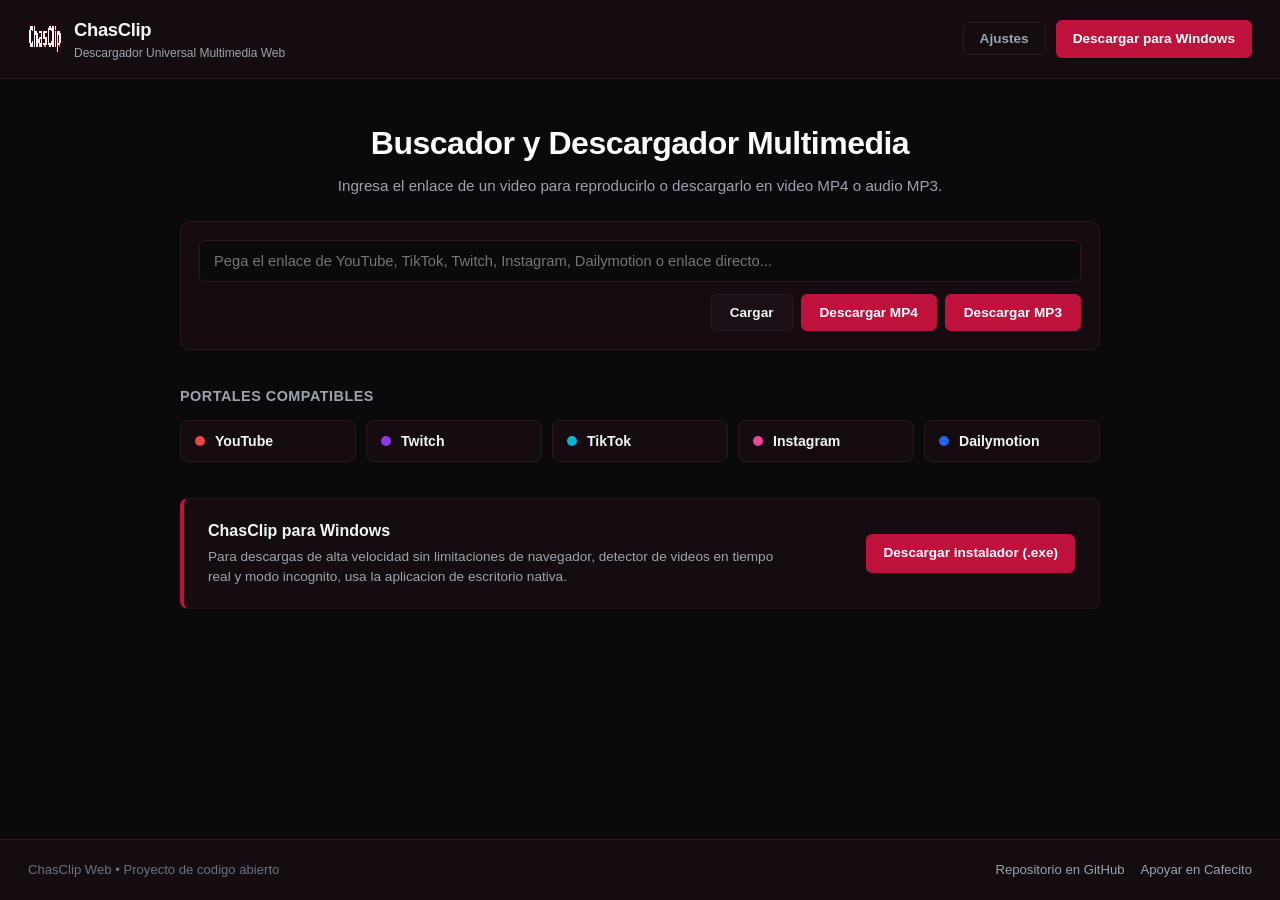
==== docs/index.html @ 83d8864e "feat: Version web de ChasClip para GitHub Pages y servicio backend" ====
<!DOCTYPE html>
<html lang="es">
<head>
  <meta charset="UTF-8">
  <meta name="viewport" content="width=device-width, initial-scale=1.0">
  <title>ChasClip — Descargador Universal Multimedia Web</title>
  <link rel="icon" type="image/x-icon" href="assets/logo.ico">
  <link rel="stylesheet" href="style.css">
</head>
<body>
  <div class="app-layout">
    <header class="app-header">
      <div class="header-brand">
        <img src="assets/logo.png" alt="ChasClip Logo" class="brand-logo">
        <div class="brand-info">
          <span class="brand-name">ChasClip</span>
          <span class="brand-sub">Descargador Universal Multimedia Web</span>
        </div>
      </div>
      <div class="header-actions">
        <button id="btnSettings" class="btn-secondary" title="Configurar servidor API">Ajustes</button>
        <a href="https://github.com/tomaslobotup/ChasClip/releases/latest/download/ChasClip-Setup.exe" class="btn-primary" target="_blank" rel="noopener">
          Descargar para Windows
        </a>
      </div>
    </header>

    <main class="main-content">
      <section class="hero-section">
        <h1 class="hero-title">Buscador y Descargador Multimedia</h1>
        <p class="hero-subtitle">Ingresa el enlace de un video para reproducirlo o descargarlo en video MP4 o audio MP3.</p>

        <div class="search-box">
          <input type="text" id="videoUrlInput" class="input-url" placeholder="Pega el enlace de YouTube, TikTok, Twitch, Instagram, Dailymotion o enlace directo..." autocomplete="off">
          <div class="search-buttons">
            <button id="btnLoadVideo" class="btn-action">Cargar</button>
            <button id="btnDownloadMp4" class="btn-action btn-accent">Descargar MP4</button>
            <button id="btnDownloadMp3" class="btn-action btn-accent">Descargar MP3</button>
          </div>
        </div>

        <div id="statusMessage" class="status-message"></div>
      </section>

      <section class="shortcuts-section">
        <h2 class="section-title">Portales compatibles</h2>
        <div class="shortcuts-grid">
          <button class="shortcut-card" data-url="https://www.youtube.com">
            <span class="shortcut-dot dot-red"></span>
            <span class="shortcut-title">YouTube</span>
          </button>
          <button class="shortcut-card" data-url="https://www.twitch.tv">
            <span class="shortcut-dot dot-purple"></span>
            <span class="shortcut-title">Twitch</span>
          </button>
          <button class="shortcut-card" data-url="https://www.tiktok.com">
            <span class="shortcut-dot dot-cyan"></span>
            <span class="shortcut-title">TikTok</span>
          </button>
          <button class="shortcut-card" data-url="https://www.instagram.com">
            <span class="shortcut-dot dot-pink"></span>
            <span class="shortcut-title">Instagram</span>
          </button>
          <button class="shortcut-card" data-url="https://www.dailymotion.com">
            <span class="shortcut-dot dot-blue"></span>
            <span class="shortcut-title">Dailymotion</span>
          </button>
        </div>
      </section>

      <section id="playerSection" class="player-section hidden">
        <div class="player-wrapper">
          <div id="embedContainer" class="embed-container"></div>
        </div>
        <div class="player-meta">
          <h3 id="playerTitle" class="player-title"></h3>
          <div class="player-actions">
            <button id="btnDownloadCurrentMp4" class="btn-action btn-accent">Descargar Video</button>
            <button id="btnDownloadCurrentMp3" class="btn-action btn-accent">Descargar MP3</button>
          </div>
        </div>
      </section>

      <section class="desktop-banner">
        <div class="banner-content">
          <h3>ChasClip para Windows</h3>
          <p>Para descargas de alta velocidad sin limitaciones de navegador, detector de videos en tiempo real y modo incognito, usa la aplicacion de escritorio nativa.</p>
        </div>
        <a href="https://github.com/tomaslobotup/ChasClip/releases/latest/download/ChasClip-Setup.exe" class="btn-primary" target="_blank" rel="noopener">
          Descargar instalador (.exe)
        </a>
      </section>
    </main>

    <footer class="app-footer">
      <span>ChasClip Web • Proyecto de codigo abierto</span>
      <div class="footer-links">
        <a href="https://github.com/tomaslobotup/ChasClip" target="_blank" rel="noopener">Repositorio en GitHub</a>
        <a href="https://cafecito.app/atomichead" target="_blank" rel="noopener">Apoyar en Cafecito</a>
      </div>
    </footer>
  </div>

  <div id="settingsModal" class="modal hidden">
    <div class="modal-card">
      <div class="modal-header">
        <h3>Ajustes de Servidor Backend</h3>
        <button id="btnCloseModal" class="btn-close">&times;</button>
      </div>
      <div class="modal-body">
        <p>Por defecto la version web utiliza el servicio de descarga en la nube integrado. Si desplegaste tu propio servidor backend de ChasClip (en Render o Railway), ingresa su URL aqui:</p>
        <label for="apiUrlInput">URL de la API backend:</label>
        <input type="text" id="apiUrlInput" class="input-url" placeholder="https://tu-api.onrender.com">
        <small>Deja este campo vacio para usar el servidor publico por defecto.</small>
      </div>
      <div class="modal-footer">
        <button id="btnSaveSettings" class="btn-primary">Guardar</button>
      </div>
    </div>
  </div>

  <script src="app.js"></script>
</body>
</html>
---- docs/style.css ----
:root {
  --bg-main: #0a0a0c;
  --bg-surface: #140c10;
  --bg-card: #1a0f16;
  --border-color: #2e1723;
  --border-subtle: #24131c;
  --accent-primary: #be123c;
  --accent-hover: #e11d48;
  --accent-active: #9f1239;
  --text-primary: #f3f4f6;
  --text-secondary: #9ca3af;
  --text-muted: #6b7280;
  --font-family: -apple-system, BlinkMacSystemFont, "Segoe UI", Roboto, Helvetica, Arial, sans-serif;
}

* {
  box-sizing: border-box;
  margin: 0;
  padding: 0;
}

body {
  background-color: var(--bg-main);
  color: var(--text-primary);
  font-family: var(--font-family);
  line-height: 1.5;
  min-height: 100vh;
}

.app-layout {
  display: flex;
  flex-direction: column;
  min-height: 100vh;
}

/* Header */
.app-header {
  display: flex;
  justify-content: space-between;
  align-items: center;
  padding: 16px 28px;
  background-color: var(--bg-surface);
  border-bottom: 1px solid var(--border-color);
}

.header-brand {
  display: flex;
  align-items: center;
  gap: 12px;
}

.brand-logo {
  width: 34px;
  height: 34px;
  image-rendering: pixelated;
}

.brand-info {
  display: flex;
  flex-direction: column;
}

.brand-name {
  font-size: 1.15rem;
  font-weight: 700;
  color: var(--text-primary);
  letter-spacing: -0.3px;
}

.brand-sub {
  font-size: 0.75rem;
  color: var(--text-secondary);
}

.header-actions {
  display: flex;
  align-items: center;
  gap: 10px;
}

/* Botones */
.btn-primary, .btn-secondary, .btn-action {
  font-family: inherit;
  font-size: 0.85rem;
  font-weight: 600;
  padding: 8px 16px;
  border-radius: 6px;
  cursor: pointer;
  text-decoration: none;
  display: inline-flex;
  align-items: center;
  justify-content: center;
  transition: background-color 0.15s ease, border-color 0.15s ease;
  border: 1px solid transparent;
}

.btn-primary {
  background-color: var(--accent-primary);
  color: #ffffff;
}

.btn-primary:hover {
  background-color: var(--accent-hover);
}

.btn-secondary {
  background-color: transparent;
  color: var(--text-secondary);
  border-color: var(--border-color);
}

.btn-secondary:hover {
  background-color: var(--bg-card);
  color: var(--text-primary);
}

.btn-action {
  background-color: var(--bg-card);
  color: var(--text-primary);
  border: 1px solid var(--border-color);
  padding: 10px 18px;
}

.btn-action:hover {
  background-color: #24131e;
  border-color: #3f1e30;
}

.btn-accent {
  background-color: var(--accent-primary);
  color: #ffffff;
  border: 1px solid var(--accent-primary);
}

.btn-accent:hover {
  background-color: var(--accent-hover);
  border-color: var(--accent-hover);
}

/* Main */
.main-content {
  flex: 1;
  max-width: 960px;
  width: 100%;
  margin: 0 auto;
  padding: 40px 20px;
}

.hero-section {
  text-align: center;
  margin-bottom: 36px;
}

.hero-title {
  font-size: 2rem;
  font-weight: 800;
  margin-bottom: 8px;
  color: #ffffff;
  letter-spacing: -0.5px;
}

.hero-subtitle {
  color: var(--text-secondary);
  font-size: 0.95rem;
  margin-bottom: 24px;
}

/* Buscador */
.search-box {
  background-color: var(--bg-surface);
  border: 1px solid var(--border-color);
  border-radius: 10px;
  padding: 18px;
  display: flex;
  flex-direction: column;
  gap: 12px;
}

.input-url {
  width: 100%;
  padding: 12px 14px;
  background-color: var(--bg-main);
  border: 1px solid var(--border-color);
  border-radius: 6px;
  color: var(--text-primary);
  font-size: 0.92rem;
  outline: none;
  transition: border-color 0.15s ease;
}

.input-url:focus {
  border-color: var(--accent-primary);
}

.search-buttons {
  display: flex;
  gap: 8px;
  justify-content: flex-end;
  flex-wrap: wrap;
}

.status-message {
  margin-top: 14px;
  font-size: 0.9rem;
  min-height: 24px;
  display: none;
}

.status-message.info {
  display: block;
  color: #60a5fa;
}

.status-message.success {
  display: block;
  color: #34d399;
}

.status-message.error {
  display: block;
  color: #f87171;
}

/* Atajos */
.shortcuts-section {
  margin-bottom: 36px;
}

.section-title {
  font-size: 0.9rem;
  font-weight: 700;
  text-transform: uppercase;
  letter-spacing: 0.5px;
  color: var(--text-secondary);
  margin-bottom: 12px;
}

.shortcuts-grid {
  display: grid;
  grid-template-columns: repeat(auto-fit, minmax(160px, 1fr));
  gap: 10px;
}

.shortcut-card {
  background-color: var(--bg-surface);
  border: 1px solid var(--border-color);
  border-radius: 8px;
  padding: 12px 14px;
  display: flex;
  align-items: center;
  gap: 10px;
  cursor: pointer;
  color: var(--text-primary);
  font-family: inherit;
  font-size: 0.88rem;
  font-weight: 600;
  transition: background-color 0.15s ease, border-color 0.15s ease;
}

.shortcut-card:hover {
  background-color: var(--bg-card);
  border-color: var(--accent-primary);
}

.shortcut-dot {
  width: 10px;
  height: 10px;
  border-radius: 50%;
}

.dot-red { background-color: #ef4444; }
.dot-purple { background-color: #9333ea; }
.dot-cyan { background-color: #06b6d4; }
.dot-pink { background-color: #ec4899; }
.dot-blue { background-color: #2563eb; }

/* Reproductor */
.player-section {
  margin-bottom: 36px;
  background-color: var(--bg-surface);
  border: 1px solid var(--border-color);
  border-radius: 10px;
  overflow: hidden;
}

.player-section.hidden {
  display: none;
}

.player-wrapper {
  position: relative;
  width: 100%;
  padding-top: 56.25%;
  background-color: #000000;
}

.embed-container {
  position: absolute;
  top: 0;
  left: 0;
  width: 100%;
  height: 100%;
}

.embed-container iframe,
.embed-container video {
  width: 100%;
  height: 100%;
  border: none;
}

.player-meta {
  display: flex;
  justify-content: space-between;
  align-items: center;
  padding: 16px;
  gap: 12px;
  flex-wrap: wrap;
}

.player-title {
  font-size: 0.95rem;
  font-weight: 600;
  color: var(--text-primary);
}

.player-actions {
  display: flex;
  gap: 8px;
}

/* Banner Desktop */
.desktop-banner {
  background-color: var(--bg-surface);
  border: 1px solid var(--border-subtle);
  border-left: 4px solid var(--accent-primary);
  border-radius: 8px;
  padding: 20px 24px;
  display: flex;
  justify-content: space-between;
  align-items: center;
  gap: 20px;
  flex-wrap: wrap;
}

.banner-content h3 {
  font-size: 1rem;
  font-weight: 700;
  margin-bottom: 4px;
}

.banner-content p {
  font-size: 0.85rem;
  color: var(--text-secondary);
  max-width: 580px;
}

/* Footer */
.app-footer {
  padding: 20px 28px;
  background-color: var(--bg-surface);
  border-top: 1px solid var(--border-color);
  display: flex;
  justify-content: space-between;
  align-items: center;
  font-size: 0.82rem;
  color: var(--text-muted);
  flex-wrap: wrap;
  gap: 10px;
}

.footer-links {
  display: flex;
  gap: 16px;
}

.footer-links a {
  color: var(--text-secondary);
  text-decoration: none;
}

.footer-links a:hover {
  color: var(--text-primary);
}

/* Modal */
.modal {
  position: fixed;
  inset: 0;
  background-color: rgba(0, 0, 0, 0.75);
  display: flex;
  align-items: center;
  justify-content: center;
  z-index: 1000;
  padding: 16px;
}

.modal.hidden {
  display: none;
}

.modal-card {
  background-color: var(--bg-surface);
  border: 1px solid var(--border-color);
  border-radius: 10px;
  max-width: 480px;
  width: 100%;
  overflow: hidden;
}

.modal-header {
  display: flex;
  justify-content: space-between;
  align-items: center;
  padding: 14px 18px;
  border-bottom: 1px solid var(--border-color);
}

.modal-header h3 {
  font-size: 1rem;
  font-weight: 700;
}

.btn-close {
  background: none;
  border: none;
  color: var(--text-secondary);
  font-size: 1.4rem;
  cursor: pointer;
  line-height: 1;
}

.modal-body {
  padding: 18px;
  display: flex;
  flex-direction: column;
  gap: 10px;
  font-size: 0.88rem;
  color: var(--text-secondary);
}

.modal-body label {
  font-weight: 600;
  color: var(--text-primary);
}

.modal-body small {
  color: var(--text-muted);
  font-size: 0.78rem;
}

.modal-footer {
  padding: 12px 18px;
  border-top: 1px solid var(--border-color);
  display: flex;
  justify-content: flex-end;
}
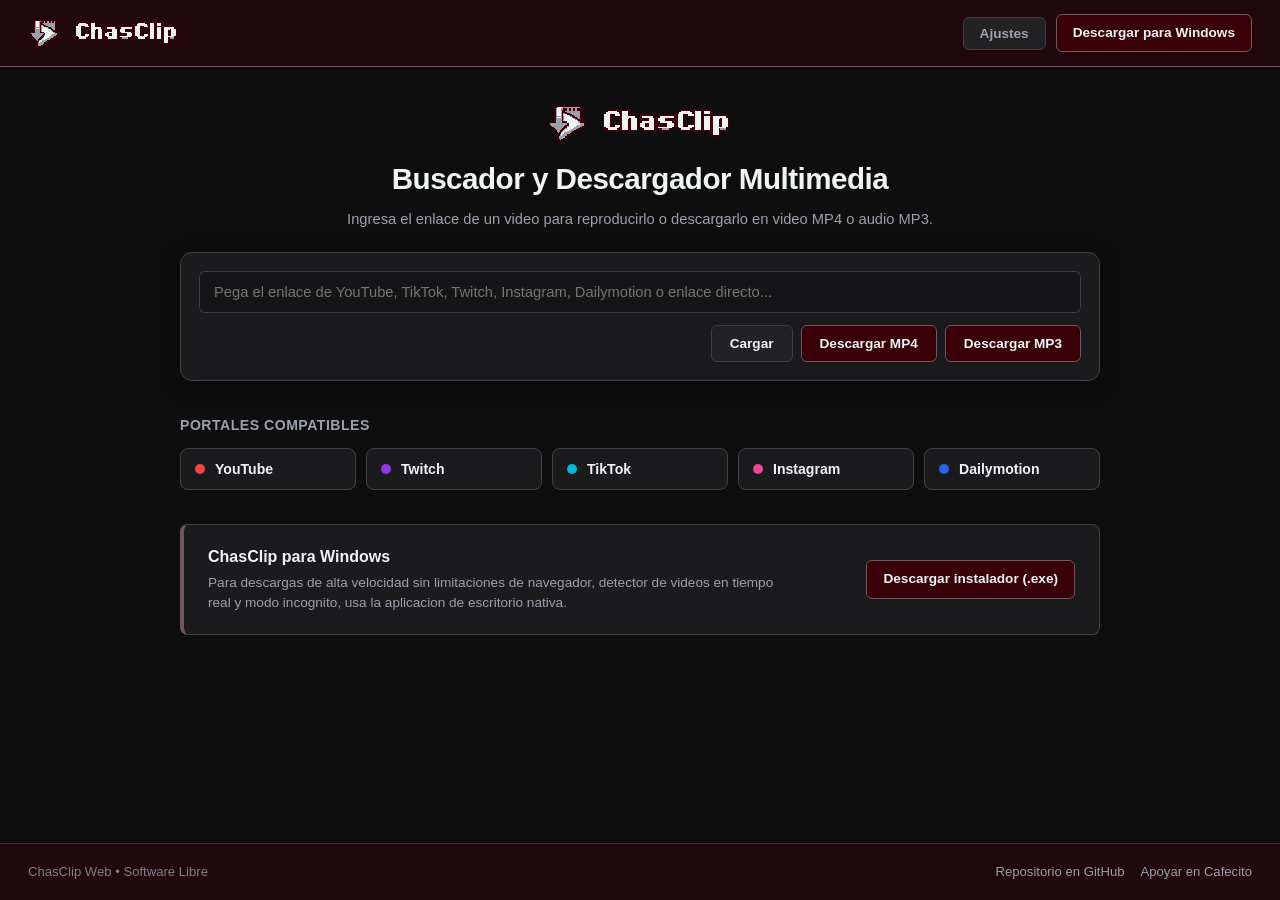
==== commit 6d096601: "fix(web): actualizar logo de la app, paleta de colores oficial y resolucion de setup" ====
--- a/docs/index.html
+++ b/docs/index.html
@@ -11,15 +11,12 @@
   <div class="app-layout">
     <header class="app-header">
       <div class="header-brand">
-        <img src="assets/logo.png" alt="ChasClip Logo" class="brand-logo">
-        <div class="brand-info">
-          <span class="brand-name">ChasClip</span>
-          <span class="brand-sub">Descargador Universal Multimedia Web</span>
-        </div>
+        <img src="assets/icon.png" alt="Icono" class="brand-icon">
+        <img src="assets/logo.png" alt="ChasClip" class="brand-logo-img">
       </div>
       <div class="header-actions">
         <button id="btnSettings" class="btn-secondary" title="Configurar servidor API">Ajustes</button>
-        <a href="https://github.com/tomaslobotup/ChasClip/releases/latest/download/ChasClip-Setup.exe" class="btn-primary" target="_blank" rel="noopener">
+        <a id="btnDownloadWindowsHeader" href="https://github.com/tomaslobotup/ChasClip/releases/latest/download/ChasClip-Setup.exe" class="btn-primary" target="_blank" rel="noopener">
           Descargar para Windows
         </a>
       </div>
@@ -27,6 +24,10 @@
 
     <main class="main-content">
       <section class="hero-section">
+        <div class="hero-logo-center">
+          <img src="assets/icon.png" alt="Icono" class="hero-icon">
+          <img src="assets/logo.png" alt="ChasClip" class="hero-logo-img">
+        </div>
         <h1 class="hero-title">Buscador y Descargador Multimedia</h1>
         <p class="hero-subtitle">Ingresa el enlace de un video para reproducirlo o descargarlo en video MP4 o audio MP3.</p>
 
@@ -86,14 +87,14 @@
           <h3>ChasClip para Windows</h3>
           <p>Para descargas de alta velocidad sin limitaciones de navegador, detector de videos en tiempo real y modo incognito, usa la aplicacion de escritorio nativa.</p>
         </div>
-        <a href="https://github.com/tomaslobotup/ChasClip/releases/latest/download/ChasClip-Setup.exe" class="btn-primary" target="_blank" rel="noopener">
+        <a id="btnDownloadWindowsBanner" href="https://github.com/tomaslobotup/ChasClip/releases/latest/download/ChasClip-Setup.exe" class="btn-primary" target="_blank" rel="noopener">
           Descargar instalador (.exe)
         </a>
       </section>
     </main>
 
     <footer class="app-footer">
-      <span>ChasClip Web • Proyecto de codigo abierto</span>
+      <span>ChasClip Web • Software Libre</span>
       <div class="footer-links">
         <a href="https://github.com/tomaslobotup/ChasClip" target="_blank" rel="noopener">Repositorio en GitHub</a>
         <a href="https://cafecito.app/atomichead" target="_blank" rel="noopener">Apoyar en Cafecito</a>
--- a/docs/style.css
+++ b/docs/style.css
@@ -1,15 +1,30 @@
 :root {
-  --bg-main: #0a0a0c;
-  --bg-surface: #140c10;
-  --bg-card: #1a0f16;
-  --border-color: #2e1723;
-  --border-subtle: #24131c;
-  --accent-primary: #be123c;
-  --accent-hover: #e11d48;
-  --accent-active: #9f1239;
-  --text-primary: #f3f4f6;
-  --text-secondary: #9ca3af;
-  --text-muted: #6b7280;
+  --bg-main: #0E0E0F;
+  --bg-header: #20080C;
+  --bg-surface: #1B1B1D;
+  --bg-card: #1F2022;
+  --bg-subtle: #1C0A0C;
+  --bg-input: #151517;
+
+  --border-main: #35373B;
+  --border-card: #414347;
+  --border-input: #3B3D41;
+  --border-accent: #6F5861;
+
+  --accent-main: #390007;
+  --accent-hover: #51262E;
+  --accent-pressed: #2C0409;
+  --accent-glow: #8A0012;
+  --accent-text: #B09FA2;
+
+  --btn-bg: #222225;
+  --btn-hover: #300309;
+  --btn-border: #3E4044;
+
+  --text-primary: #F0F4F5;
+  --text-secondary: #9BA0AB;
+  --text-muted: #7C8089;
+
   --font-family: -apple-system, BlinkMacSystemFont, "Segoe UI", Roboto, Helvetica, Arial, sans-serif;
 }
 
@@ -38,9 +53,9 @@
   display: flex;
   justify-content: space-between;
   align-items: center;
-  padding: 16px 28px;
-  background-color: var(--bg-surface);
-  border-bottom: 1px solid var(--border-color);
+  padding: 14px 28px;
+  background-color: var(--bg-header);
+  border-bottom: 1px solid var(--border-accent);
 }
 
 .header-brand {
@@ -49,27 +64,18 @@
   gap: 12px;
 }
 
-.brand-logo {
-  width: 34px;
-  height: 34px;
+.brand-icon {
+  height: 32px;
+  width: 32px;
   image-rendering: pixelated;
-}
-
-.brand-info {
-  display: flex;
-  flex-direction: column;
-}
-
-.brand-name {
-  font-size: 1.15rem;
-  font-weight: 700;
-  color: var(--text-primary);
-  letter-spacing: -0.3px;
-}
-
-.brand-sub {
-  font-size: 0.75rem;
-  color: var(--text-secondary);
+  object-fit: contain;
+}
+
+.brand-logo-img {
+  height: 26px;
+  width: auto;
+  image-rendering: pixelated;
+  object-fit: contain;
 }
 
 .header-actions {
@@ -90,51 +96,64 @@
   display: inline-flex;
   align-items: center;
   justify-content: center;
-  transition: background-color 0.15s ease, border-color 0.15s ease;
+  transition: all 0.18s ease;
   border: 1px solid transparent;
 }
 
 .btn-primary {
-  background-color: var(--accent-primary);
-  color: #ffffff;
+  background-color: var(--accent-main);
+  border-color: var(--border-accent);
+  color: var(--text-primary);
 }
 
 .btn-primary:hover {
   background-color: var(--accent-hover);
+  border-color: var(--accent-glow);
+  box-shadow: 0 0 16px rgba(138, 0, 18, 0.55);
+}
+
+.btn-primary:active {
+  background-color: var(--accent-pressed);
 }
 
 .btn-secondary {
-  background-color: transparent;
-  color: var(--text-secondary);
-  border-color: var(--border-color);
+  background-color: var(--btn-bg);
+  color: var(--text-secondary);
+  border-color: var(--btn-border);
 }
 
 .btn-secondary:hover {
-  background-color: var(--bg-card);
+  background-color: var(--btn-hover);
+  border-color: var(--border-accent);
   color: var(--text-primary);
 }
 
 .btn-action {
-  background-color: var(--bg-card);
-  color: var(--text-primary);
-  border: 1px solid var(--border-color);
+  background-color: var(--btn-bg);
+  color: var(--text-primary);
+  border: 1px solid var(--btn-border);
   padding: 10px 18px;
 }
 
 .btn-action:hover {
-  background-color: #24131e;
-  border-color: #3f1e30;
+  background-color: var(--btn-hover);
+  border-color: var(--border-accent);
 }
 
 .btn-accent {
-  background-color: var(--accent-primary);
-  color: #ffffff;
-  border: 1px solid var(--accent-primary);
+  background-color: var(--accent-main);
+  color: var(--text-primary);
+  border: 1px solid var(--border-accent);
 }
 
 .btn-accent:hover {
   background-color: var(--accent-hover);
-  border-color: var(--accent-hover);
+  border-color: var(--accent-glow);
+  box-shadow: 0 0 16px rgba(138, 0, 18, 0.55);
+}
+
+.btn-accent:active {
+  background-color: var(--accent-pressed);
 }
 
 /* Main */
@@ -143,53 +162,77 @@
   max-width: 960px;
   width: 100%;
   margin: 0 auto;
-  padding: 40px 20px;
+  padding: 36px 20px;
 }
 
 .hero-section {
   text-align: center;
-  margin-bottom: 36px;
+  margin-bottom: 34px;
+}
+
+.hero-logo-center {
+  display: flex;
+  align-items: center;
+  justify-content: center;
+  gap: 12px;
+  margin-bottom: 14px;
+}
+
+.hero-icon {
+  height: 40px;
+  width: 40px;
+  image-rendering: pixelated;
+  object-fit: contain;
+}
+
+.hero-logo-img {
+  height: 32px;
+  width: auto;
+  image-rendering: pixelated;
+  object-fit: contain;
 }
 
 .hero-title {
-  font-size: 2rem;
+  font-size: 1.85rem;
   font-weight: 800;
-  margin-bottom: 8px;
-  color: #ffffff;
+  margin-bottom: 6px;
+  color: var(--text-primary);
   letter-spacing: -0.5px;
 }
 
 .hero-subtitle {
   color: var(--text-secondary);
-  font-size: 0.95rem;
-  margin-bottom: 24px;
+  font-size: 0.92rem;
+  margin-bottom: 22px;
 }
 
 /* Buscador */
 .search-box {
   background-color: var(--bg-surface);
-  border: 1px solid var(--border-color);
-  border-radius: 10px;
+  border: 1.5px solid var(--border-card);
+  border-radius: 12px;
   padding: 18px;
   display: flex;
   flex-direction: column;
   gap: 12px;
+  box-shadow: 0 4px 20px rgba(0, 0, 0, 0.4);
 }
 
 .input-url {
   width: 100%;
   padding: 12px 14px;
-  background-color: var(--bg-main);
-  border: 1px solid var(--border-color);
+  background-color: var(--bg-input);
+  border: 1px solid var(--border-input);
   border-radius: 6px;
   color: var(--text-primary);
   font-size: 0.92rem;
   outline: none;
-  transition: border-color 0.15s ease;
+  transition: border-color 0.18s ease;
 }
 
 .input-url:focus {
-  border-color: var(--accent-primary);
+  border-color: var(--border-accent);
+  box-shadow: 0 0 10px rgba(138, 0, 18, 0.35);
 }
 
 .search-buttons {
@@ -223,11 +266,11 @@
 
 /* Atajos */
 .shortcuts-section {
-  margin-bottom: 36px;
+  margin-bottom: 34px;
 }
 
 .section-title {
-  font-size: 0.9rem;
+  font-size: 0.88rem;
   font-weight: 700;
   text-transform: uppercase;
   letter-spacing: 0.5px;
@@ -243,7 +286,7 @@
 
 .shortcut-card {
   background-color: var(--bg-surface);
-  border: 1px solid var(--border-color);
+  border: 1px solid var(--border-card);
   border-radius: 8px;
   padding: 12px 14px;
   display: flex;
@@ -254,12 +297,12 @@
   font-family: inherit;
   font-size: 0.88rem;
   font-weight: 600;
-  transition: background-color 0.15s ease, border-color 0.15s ease;
+  transition: all 0.18s ease;
 }
 
 .shortcut-card:hover {
   background-color: var(--bg-card);
-  border-color: var(--accent-primary);
+  border-color: var(--border-accent);
 }
 
 .shortcut-dot {
@@ -276,9 +319,9 @@
 
 /* Reproductor */
 .player-section {
-  margin-bottom: 36px;
+  margin-bottom: 34px;
   background-color: var(--bg-surface);
-  border: 1px solid var(--border-color);
+  border: 1px solid var(--border-card);
   border-radius: 10px;
   overflow: hidden;
 }
@@ -332,8 +375,8 @@
 /* Banner Desktop */
 .desktop-banner {
   background-color: var(--bg-surface);
-  border: 1px solid var(--border-subtle);
-  border-left: 4px solid var(--accent-primary);
+  border: 1px solid var(--border-card);
+  border-left: 4px solid var(--border-accent);
   border-radius: 8px;
   padding: 20px 24px;
   display: flex;
@@ -357,9 +400,9 @@
 
 /* Footer */
 .app-footer {
-  padding: 20px 28px;
-  background-color: var(--bg-surface);
-  border-top: 1px solid var(--border-color);
+  padding: 18px 28px;
+  background-color: var(--bg-header);
+  border-top: 1px solid var(--border-main);
   display: flex;
   justify-content: space-between;
   align-items: center;
@@ -387,7 +430,7 @@
 .modal {
   position: fixed;
   inset: 0;
-  background-color: rgba(0, 0, 0, 0.75);
+  background-color: rgba(0, 0, 0, 0.78);
   display: flex;
   align-items: center;
   justify-content: center;
@@ -401,7 +444,7 @@
 
 .modal-card {
   background-color: var(--bg-surface);
-  border: 1px solid var(--border-color);
+  border: 1px solid var(--border-card);
   border-radius: 10px;
   max-width: 480px;
   width: 100%;
@@ -413,7 +456,8 @@
   justify-content: space-between;
   align-items: center;
   padding: 14px 18px;
-  border-bottom: 1px solid var(--border-color);
+  background-color: var(--bg-header);
+  border-bottom: 1px solid var(--border-card);
 }
 
 .modal-header h3 {
@@ -451,7 +495,7 @@
 
 .modal-footer {
   padding: 12px 18px;
-  border-top: 1px solid var(--border-color);
+  border-top: 1px solid var(--border-card);
   display: flex;
   justify-content: flex-end;
 }
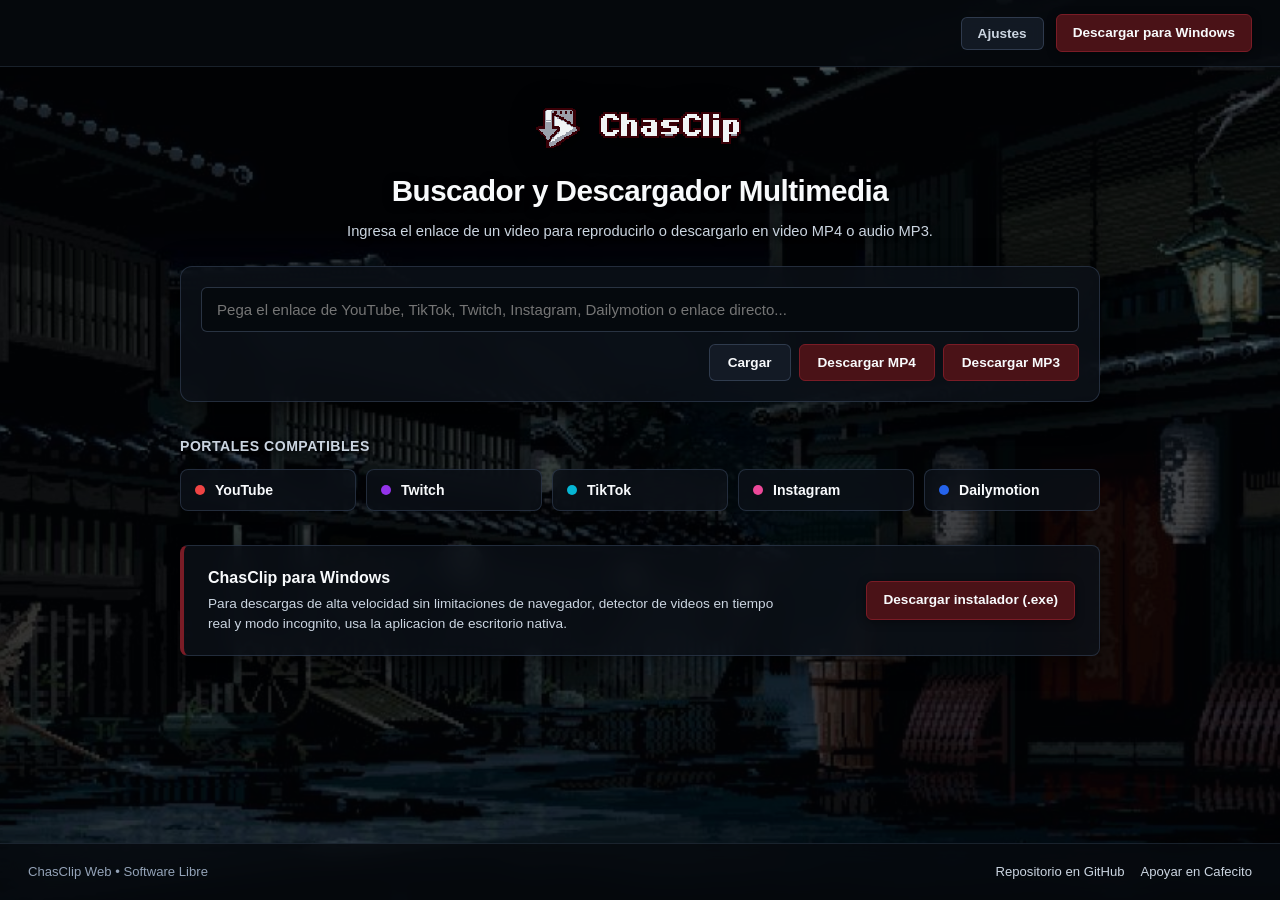
==== commit f4426bf9: "fix(web): fondo personalizado pixel art, adaptacion de paleta y remover logo de la barra superior" ====
--- a/docs/index.html
+++ b/docs/index.html
@@ -10,10 +10,7 @@
 <body>
   <div class="app-layout">
     <header class="app-header">
-      <div class="header-brand">
-        <img src="assets/icon.png" alt="Icono" class="brand-icon">
-        <img src="assets/logo.png" alt="ChasClip" class="brand-logo-img">
-      </div>
+      <div class="header-left"></div>
       <div class="header-actions">
         <button id="btnSettings" class="btn-secondary" title="Configurar servidor API">Ajustes</button>
         <a id="btnDownloadWindowsHeader" href="https://github.com/tomaslobotup/ChasClip/releases/latest/download/ChasClip-Setup.exe" class="btn-primary" target="_blank" rel="noopener">
--- a/docs/style.css
+++ b/docs/style.css
@@ -1,29 +1,29 @@
 :root {
-  --bg-main: #0E0E0F;
-  --bg-header: #20080C;
-  --bg-surface: #1B1B1D;
-  --bg-card: #1F2022;
-  --bg-subtle: #1C0A0C;
-  --bg-input: #151517;
-
-  --border-main: #35373B;
-  --border-card: #414347;
-  --border-input: #3B3D41;
-  --border-accent: #6F5861;
-
-  --accent-main: #390007;
-  --accent-hover: #51262E;
-  --accent-pressed: #2C0409;
-  --accent-glow: #8A0012;
-  --accent-text: #B09FA2;
-
-  --btn-bg: #222225;
-  --btn-hover: #300309;
-  --btn-border: #3E4044;
-
-  --text-primary: #F0F4F5;
-  --text-secondary: #9BA0AB;
-  --text-muted: #7C8089;
+  --bg-main: #05070a;
+  --bg-header: rgba(7, 10, 15, 0.85);
+  --bg-surface: rgba(12, 16, 24, 0.82);
+  --bg-card: rgba(17, 23, 33, 0.85);
+  --bg-subtle: rgba(10, 14, 20, 0.75);
+  --bg-input: rgba(6, 9, 14, 0.9);
+
+  --border-main: rgba(75, 90, 115, 0.3);
+  --border-card: rgba(85, 105, 135, 0.35);
+  --border-input: rgba(95, 115, 145, 0.4);
+  --border-accent: #7a1c26;
+
+  --accent-main: #4a1217;
+  --accent-hover: #691720;
+  --accent-pressed: #330c10;
+  --accent-glow: #e11d48;
+  --accent-text: #fecdd3;
+
+  --btn-bg: rgba(22, 29, 41, 0.85);
+  --btn-hover: rgba(36, 47, 65, 0.95);
+  --btn-border: rgba(90, 110, 140, 0.4);
+
+  --text-primary: #f8fafc;
+  --text-secondary: #cbd5e1;
+  --text-muted: #94a3b8;
 
   --font-family: -apple-system, BlinkMacSystemFont, "Segoe UI", Roboto, Helvetica, Arial, sans-serif;
 }
@@ -35,7 +35,8 @@
 }
 
 body {
-  background-color: var(--bg-main);
+  background: #05070a url('assets/background.jpg') no-repeat center center fixed;
+  background-size: cover;
   color: var(--text-primary);
   font-family: var(--font-family);
   line-height: 1.5;
@@ -46,6 +47,7 @@
   display: flex;
   flex-direction: column;
   min-height: 100vh;
+  background: rgba(4, 6, 10, 0.45);
 }
 
 /* Header */
@@ -55,33 +57,19 @@
   align-items: center;
   padding: 14px 28px;
   background-color: var(--bg-header);
-  border-bottom: 1px solid var(--border-accent);
-}
-
-.header-brand {
+  border-bottom: 1px solid var(--border-main);
+  backdrop-filter: blur(12px);
+  -webkit-backdrop-filter: blur(12px);
+}
+
+.header-left {
+  flex: 1;
+}
+
+.header-actions {
   display: flex;
   align-items: center;
   gap: 12px;
-}
-
-.brand-icon {
-  height: 32px;
-  width: 32px;
-  image-rendering: pixelated;
-  object-fit: contain;
-}
-
-.brand-logo-img {
-  height: 26px;
-  width: auto;
-  image-rendering: pixelated;
-  object-fit: contain;
-}
-
-.header-actions {
-  display: flex;
-  align-items: center;
-  gap: 10px;
 }
 
 /* Botones */
@@ -104,12 +92,13 @@
   background-color: var(--accent-main);
   border-color: var(--border-accent);
   color: var(--text-primary);
+  box-shadow: 0 2px 10px rgba(0, 0, 0, 0.4);
 }
 
 .btn-primary:hover {
   background-color: var(--accent-hover);
   border-color: var(--accent-glow);
-  box-shadow: 0 0 16px rgba(138, 0, 18, 0.55);
+  box-shadow: 0 0 16px rgba(225, 29, 72, 0.45);
 }
 
 .btn-primary:active {
@@ -120,11 +109,12 @@
   background-color: var(--btn-bg);
   color: var(--text-secondary);
   border-color: var(--btn-border);
+  backdrop-filter: blur(6px);
 }
 
 .btn-secondary:hover {
   background-color: var(--btn-hover);
-  border-color: var(--border-accent);
+  border-color: var(--border-card);
   color: var(--text-primary);
 }
 
@@ -133,11 +123,12 @@
   color: var(--text-primary);
   border: 1px solid var(--btn-border);
   padding: 10px 18px;
+  backdrop-filter: blur(6px);
 }
 
 .btn-action:hover {
   background-color: var(--btn-hover);
-  border-color: var(--border-accent);
+  border-color: var(--border-card);
 }
 
 .btn-accent {
@@ -149,7 +140,7 @@
 .btn-accent:hover {
   background-color: var(--accent-hover);
   border-color: var(--accent-glow);
-  box-shadow: 0 0 16px rgba(138, 0, 18, 0.55);
+  box-shadow: 0 0 16px rgba(225, 29, 72, 0.45);
 }
 
 .btn-accent:active {
@@ -162,7 +153,7 @@
   max-width: 960px;
   width: 100%;
   margin: 0 auto;
-  padding: 36px 20px;
+  padding: 38px 20px;
 }
 
 .hero-section {
@@ -174,19 +165,20 @@
   display: flex;
   align-items: center;
   justify-content: center;
-  gap: 12px;
-  margin-bottom: 14px;
+  gap: 14px;
+  margin-bottom: 18px;
+  filter: drop-shadow(0 4px 14px rgba(0, 0, 0, 0.85));
 }
 
 .hero-icon {
-  height: 40px;
-  width: 40px;
+  height: 46px;
+  width: 46px;
   image-rendering: pixelated;
   object-fit: contain;
 }
 
 .hero-logo-img {
-  height: 32px;
+  height: 36px;
   width: auto;
   image-rendering: pixelated;
   object-fit: contain;
@@ -198,12 +190,14 @@
   margin-bottom: 6px;
   color: var(--text-primary);
   letter-spacing: -0.5px;
+  text-shadow: 0 2px 10px rgba(0, 0, 0, 0.8);
 }
 
 .hero-subtitle {
   color: var(--text-secondary);
   font-size: 0.92rem;
-  margin-bottom: 22px;
+  margin-bottom: 24px;
+  text-shadow: 0 1px 6px rgba(0, 0, 0, 0.8);
 }
 
 /* Buscador */
@@ -211,28 +205,30 @@
   background-color: var(--bg-surface);
   border: 1.5px solid var(--border-card);
   border-radius: 12px;
-  padding: 18px;
+  padding: 20px;
   display: flex;
   flex-direction: column;
   gap: 12px;
-  box-shadow: 0 4px 20px rgba(0, 0, 0, 0.4);
+  box-shadow: 0 8px 30px rgba(0, 0, 0, 0.65);
+  backdrop-filter: blur(14px);
+  -webkit-backdrop-filter: blur(14px);
 }
 
 .input-url {
   width: 100%;
-  padding: 12px 14px;
+  padding: 13px 15px;
   background-color: var(--bg-input);
   border: 1px solid var(--border-input);
   border-radius: 6px;
   color: var(--text-primary);
-  font-size: 0.92rem;
+  font-size: 0.94rem;
   outline: none;
-  transition: border-color 0.18s ease;
+  transition: all 0.18s ease;
 }
 
 .input-url:focus {
-  border-color: var(--border-accent);
-  box-shadow: 0 0 10px rgba(138, 0, 18, 0.35);
+  border-color: var(--accent-glow);
+  box-shadow: 0 0 12px rgba(225, 29, 72, 0.35);
 }
 
 .search-buttons {
@@ -247,21 +243,28 @@
   font-size: 0.9rem;
   min-height: 24px;
   display: none;
+  padding: 8px 12px;
+  border-radius: 6px;
+  background-color: rgba(6, 9, 14, 0.85);
+  border: 1px solid var(--border-card);
 }
 
 .status-message.info {
-  display: block;
+  display: inline-block;
   color: #60a5fa;
+  border-color: rgba(96, 165, 250, 0.35);
 }
 
 .status-message.success {
-  display: block;
+  display: inline-block;
   color: #34d399;
+  border-color: rgba(52, 211, 153, 0.35);
 }
 
 .status-message.error {
-  display: block;
+  display: inline-block;
   color: #f87171;
+  border-color: rgba(248, 113, 113, 0.35);
 }
 
 /* Atajos */
@@ -276,6 +279,7 @@
   letter-spacing: 0.5px;
   color: var(--text-secondary);
   margin-bottom: 12px;
+  text-shadow: 0 1px 4px rgba(0, 0, 0, 0.8);
 }
 
 .shortcuts-grid {
@@ -298,11 +302,14 @@
   font-size: 0.88rem;
   font-weight: 600;
   transition: all 0.18s ease;
+  backdrop-filter: blur(10px);
+  -webkit-backdrop-filter: blur(10px);
 }
 
 .shortcut-card:hover {
   background-color: var(--bg-card);
-  border-color: var(--border-accent);
+  border-color: var(--accent-glow);
+  box-shadow: 0 0 12px rgba(225, 29, 72, 0.25);
 }
 
 .shortcut-dot {
@@ -324,6 +331,8 @@
   border: 1px solid var(--border-card);
   border-radius: 10px;
   overflow: hidden;
+  backdrop-filter: blur(14px);
+  -webkit-backdrop-filter: blur(14px);
 }
 
 .player-section.hidden {
@@ -384,6 +393,9 @@
   align-items: center;
   gap: 20px;
   flex-wrap: wrap;
+  backdrop-filter: blur(12px);
+  -webkit-backdrop-filter: blur(12px);
+  box-shadow: 0 6px 24px rgba(0, 0, 0, 0.55);
 }
 
 .banner-content h3 {
@@ -410,6 +422,8 @@
   color: var(--text-muted);
   flex-wrap: wrap;
   gap: 10px;
+  backdrop-filter: blur(12px);
+  -webkit-backdrop-filter: blur(12px);
 }
 
 .footer-links {
@@ -449,6 +463,8 @@
   max-width: 480px;
   width: 100%;
   overflow: hidden;
+  backdrop-filter: blur(18px);
+  -webkit-backdrop-filter: blur(18px);
 }
 
 .modal-header {
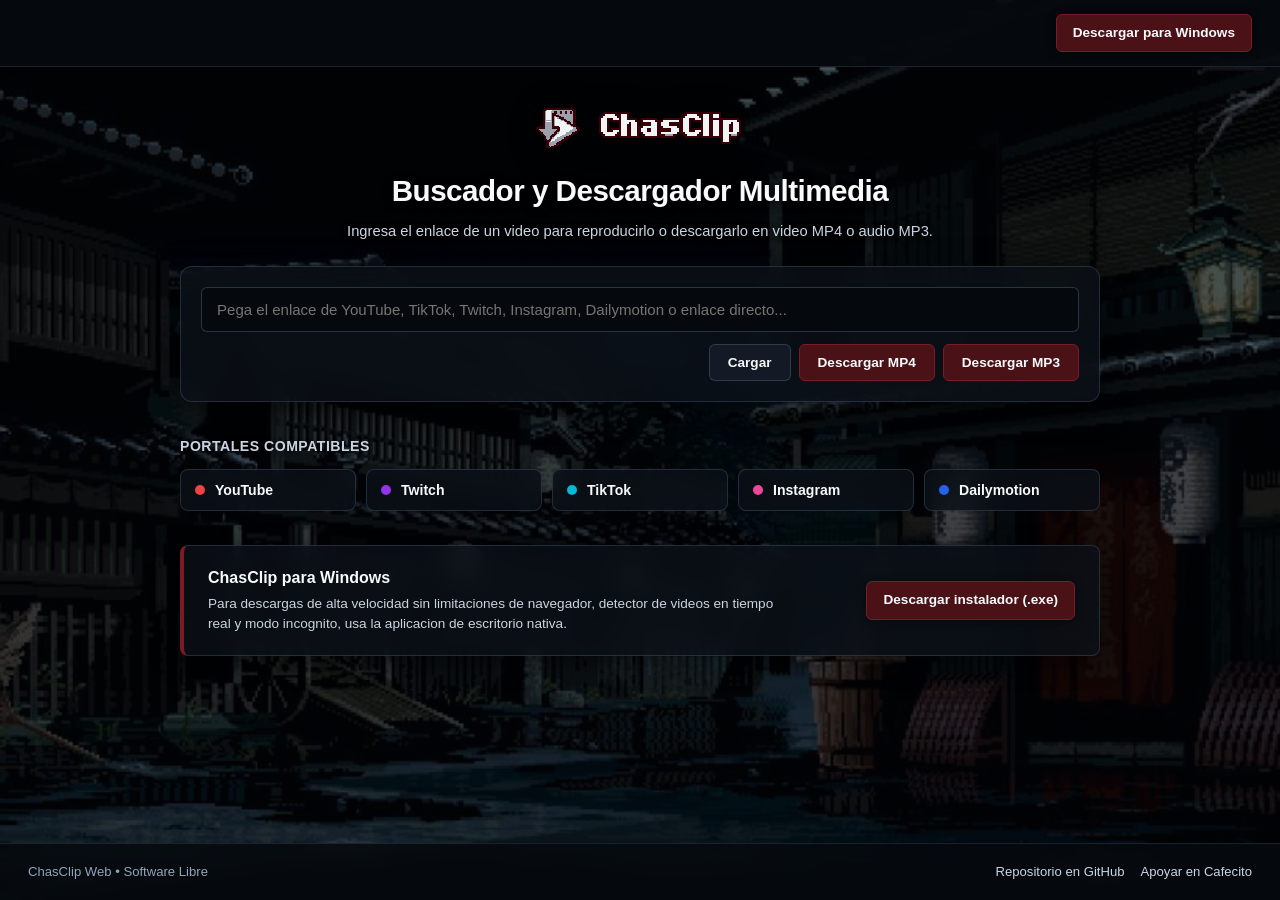
==== commit 54e13d52: "feat(seo): retirar boton ajustes, agregar meta tags, sitemap y schema para indexacion" ====
--- a/docs/index.html
+++ b/docs/index.html
@@ -4,15 +4,55 @@
   <meta charset="UTF-8">
   <meta name="viewport" content="width=device-width, initial-scale=1.0">
   <title>ChasClip — Descargador Universal Multimedia Web</title>
+  <meta name="description" content="ChasClip es un descargador universal multimedia web y de escritorio para Windows. Descarga videos en MP4 y audio en MP3 de YouTube, TikTok, Twitch, Instagram y más.">
+  <meta name="keywords" content="chasclip, chasclip web, descargador universal multimedia, descargar videos, descargar musica mp3, youtube mp4, youtube mp3, descargador multimedia">
+  <meta name="author" content="tomaslobotup">
+  <meta name="robots" content="index, follow">
+  <link rel="canonical" href="https://tomaslobotup.github.io/ChasClip/">
   <link rel="icon" type="image/x-icon" href="assets/logo.ico">
   <link rel="stylesheet" href="style.css">
+
+  <!-- Etiquetas Open Graph para vista previa en WhatsApp, Discord, Telegram, Twitter -->
+  <meta property="og:type" content="website">
+  <meta property="og:url" content="https://tomaslobotup.github.io/ChasClip/">
+  <meta property="og:title" content="ChasClip — Descargador Universal Multimedia">
+  <meta property="og:description" content="Descarga y reproduce videos en MP4 o extrae audio en MP3 directamente desde la web.">
+  <meta property="og:image" content="https://tomaslobotup.github.io/ChasClip/assets/embed.png?v=1">
+  <meta property="og:image:width" content="1200">
+  <meta property="og:image:height" content="630">
+  <meta property="og:image:type" content="image/png">
+
+  <meta name="twitter:card" content="summary_large_image">
+  <meta name="twitter:url" content="https://tomaslobotup.github.io/ChasClip/">
+  <meta name="twitter:title" content="ChasClip — Descargador Universal Multimedia">
+  <meta name="twitter:description" content="Descarga y reproduce videos en MP4 o extrae audio en MP3 directamente desde la web.">
+  <meta name="twitter:image" content="https://tomaslobotup.github.io/ChasClip/assets/embed.png?v=1">
+  <meta name="theme-color" content="#390007">
+
+  <!-- Datos estructurados Schema.org para Google Search -->
+  <script type="application/ld+json">
+  {
+    "@context": "https://schema.org",
+    "@type": "WebApplication",
+    "name": "ChasClip",
+    "alternateName": "ChasClip Web",
+    "url": "https://tomaslobotup.github.io/ChasClip/",
+    "description": "Descargador universal multimedia web y de escritorio para Windows. Descarga videos en MP4 y audio en MP3 de plataformas web.",
+    "applicationCategory": "MultimediaApplication",
+    "operatingSystem": "All, Windows",
+    "offers": {
+      "@type": "Offer",
+      "price": "0",
+      "priceCurrency": "USD"
+    }
+  }
+  </script>
 </head>
 <body>
   <div class="app-layout">
     <header class="app-header">
       <div class="header-left"></div>
       <div class="header-actions">
-        <button id="btnSettings" class="btn-secondary" title="Configurar servidor API">Ajustes</button>
         <a id="btnDownloadWindowsHeader" href="https://github.com/tomaslobotup/ChasClip/releases/latest/download/ChasClip-Setup.exe" class="btn-primary" target="_blank" rel="noopener">
           Descargar para Windows
         </a>
@@ -99,24 +139,6 @@
     </footer>
   </div>
 
-  <div id="settingsModal" class="modal hidden">
-    <div class="modal-card">
-      <div class="modal-header">
-        <h3>Ajustes de Servidor Backend</h3>
-        <button id="btnCloseModal" class="btn-close">&times;</button>
-      </div>
-      <div class="modal-body">
-        <p>Por defecto la version web utiliza el servicio de descarga en la nube integrado. Si desplegaste tu propio servidor backend de ChasClip (en Render o Railway), ingresa su URL aqui:</p>
-        <label for="apiUrlInput">URL de la API backend:</label>
-        <input type="text" id="apiUrlInput" class="input-url" placeholder="https://tu-api.onrender.com">
-        <small>Deja este campo vacio para usar el servidor publico por defecto.</small>
-      </div>
-      <div class="modal-footer">
-        <button id="btnSaveSettings" class="btn-primary">Guardar</button>
-      </div>
-    </div>
-  </div>
-
   <script src="app.js"></script>
 </body>
 </html>
